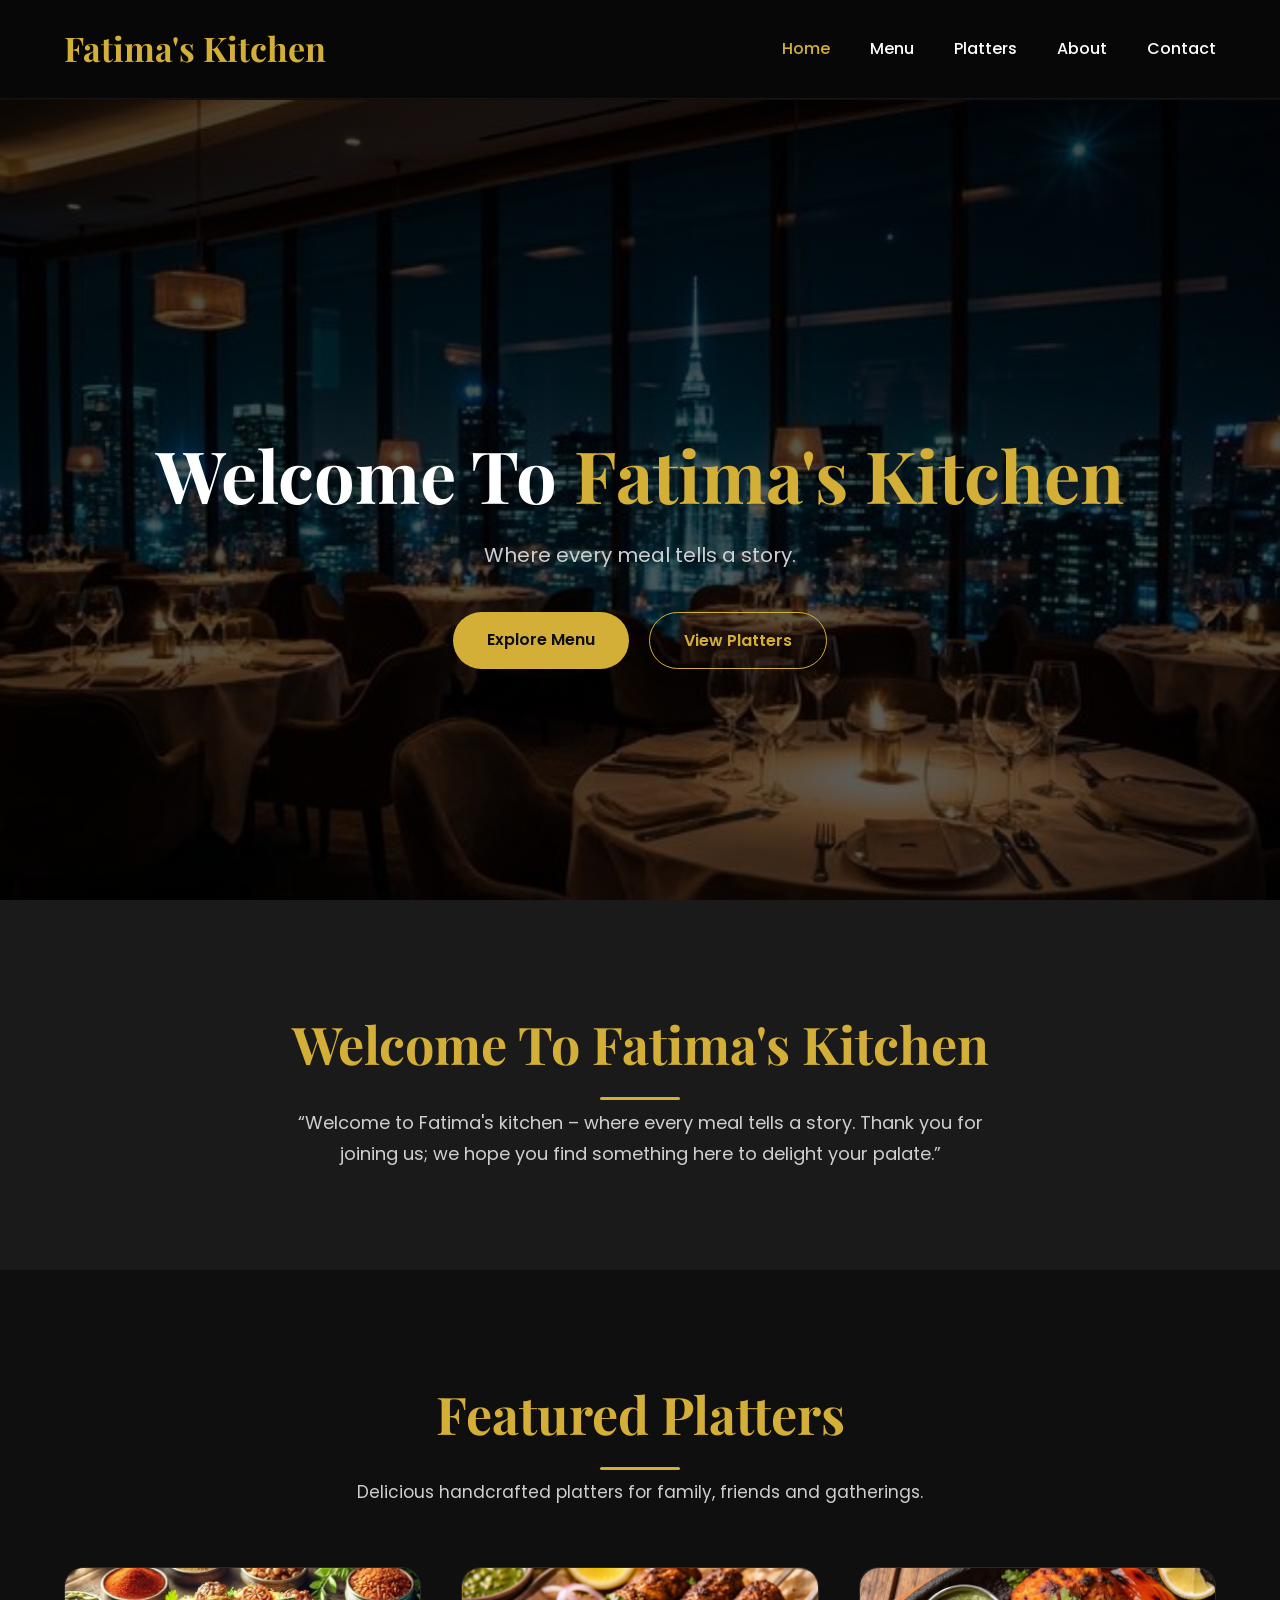
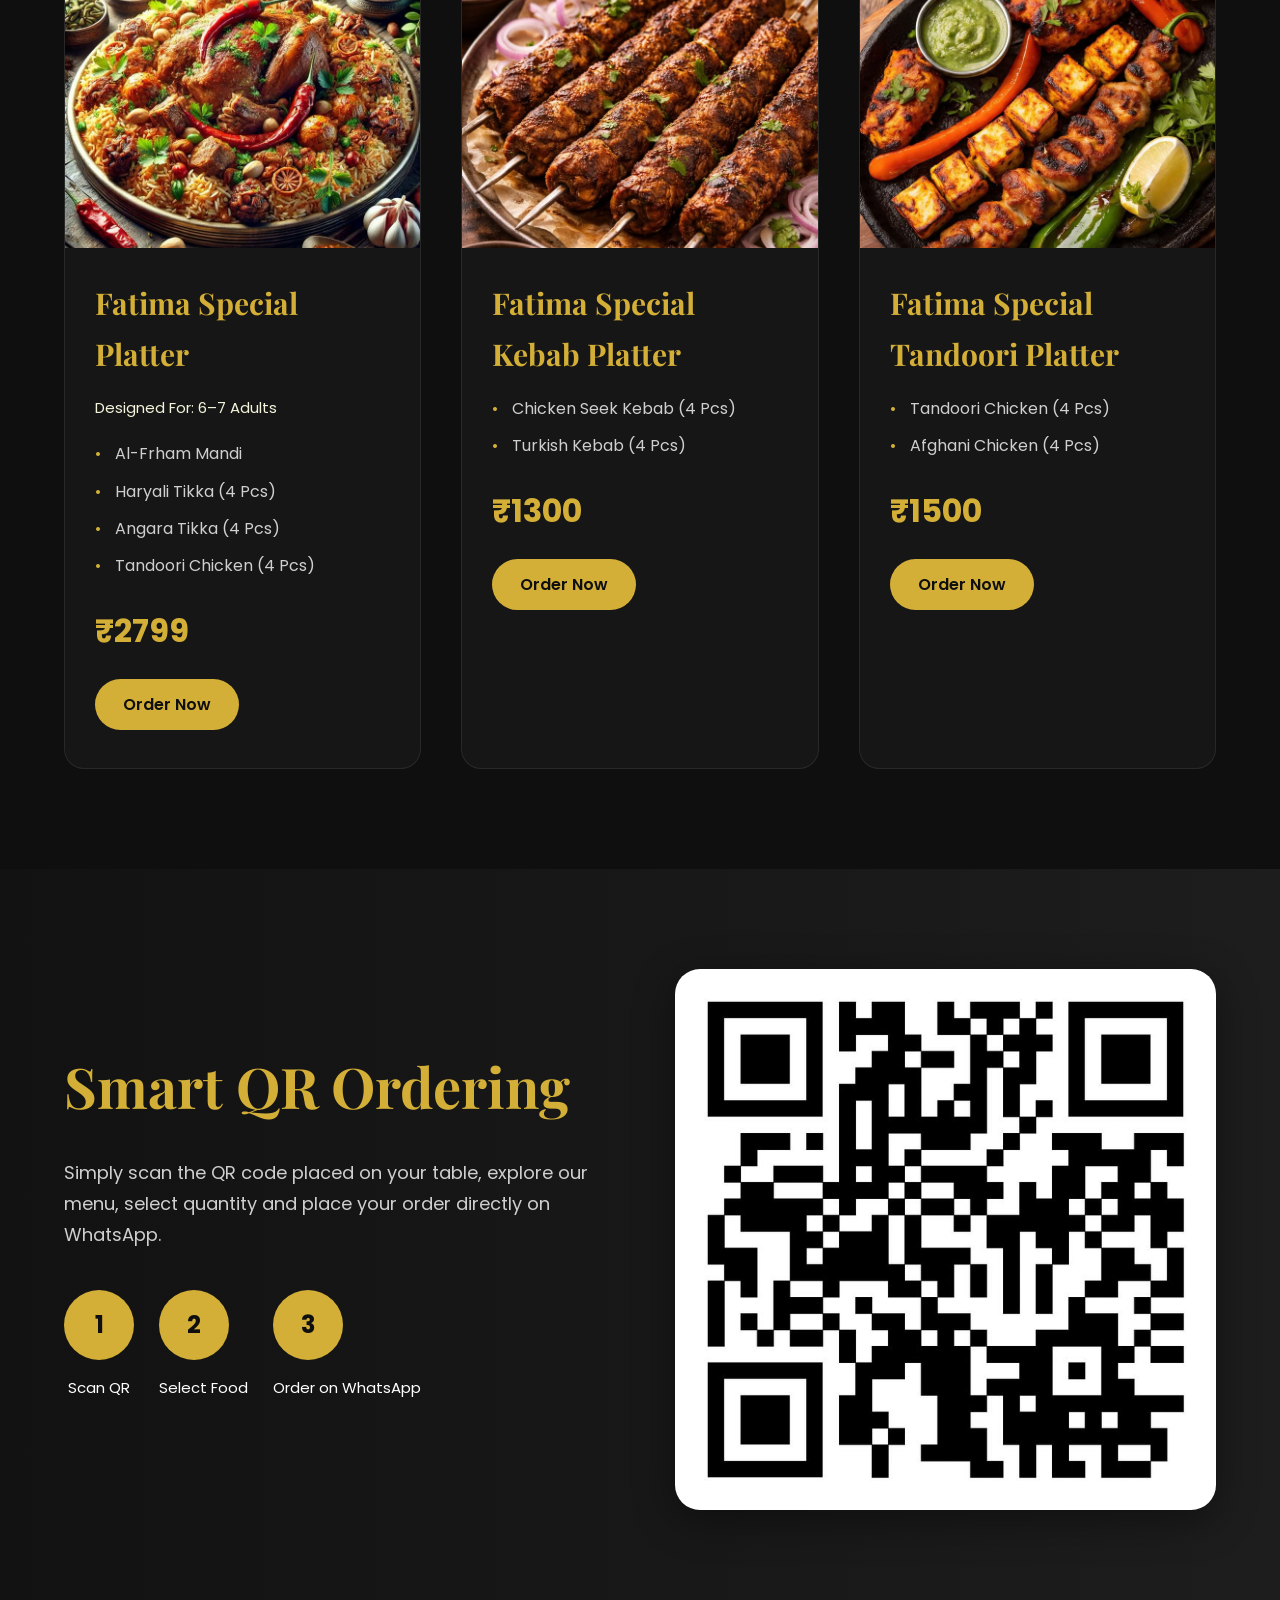
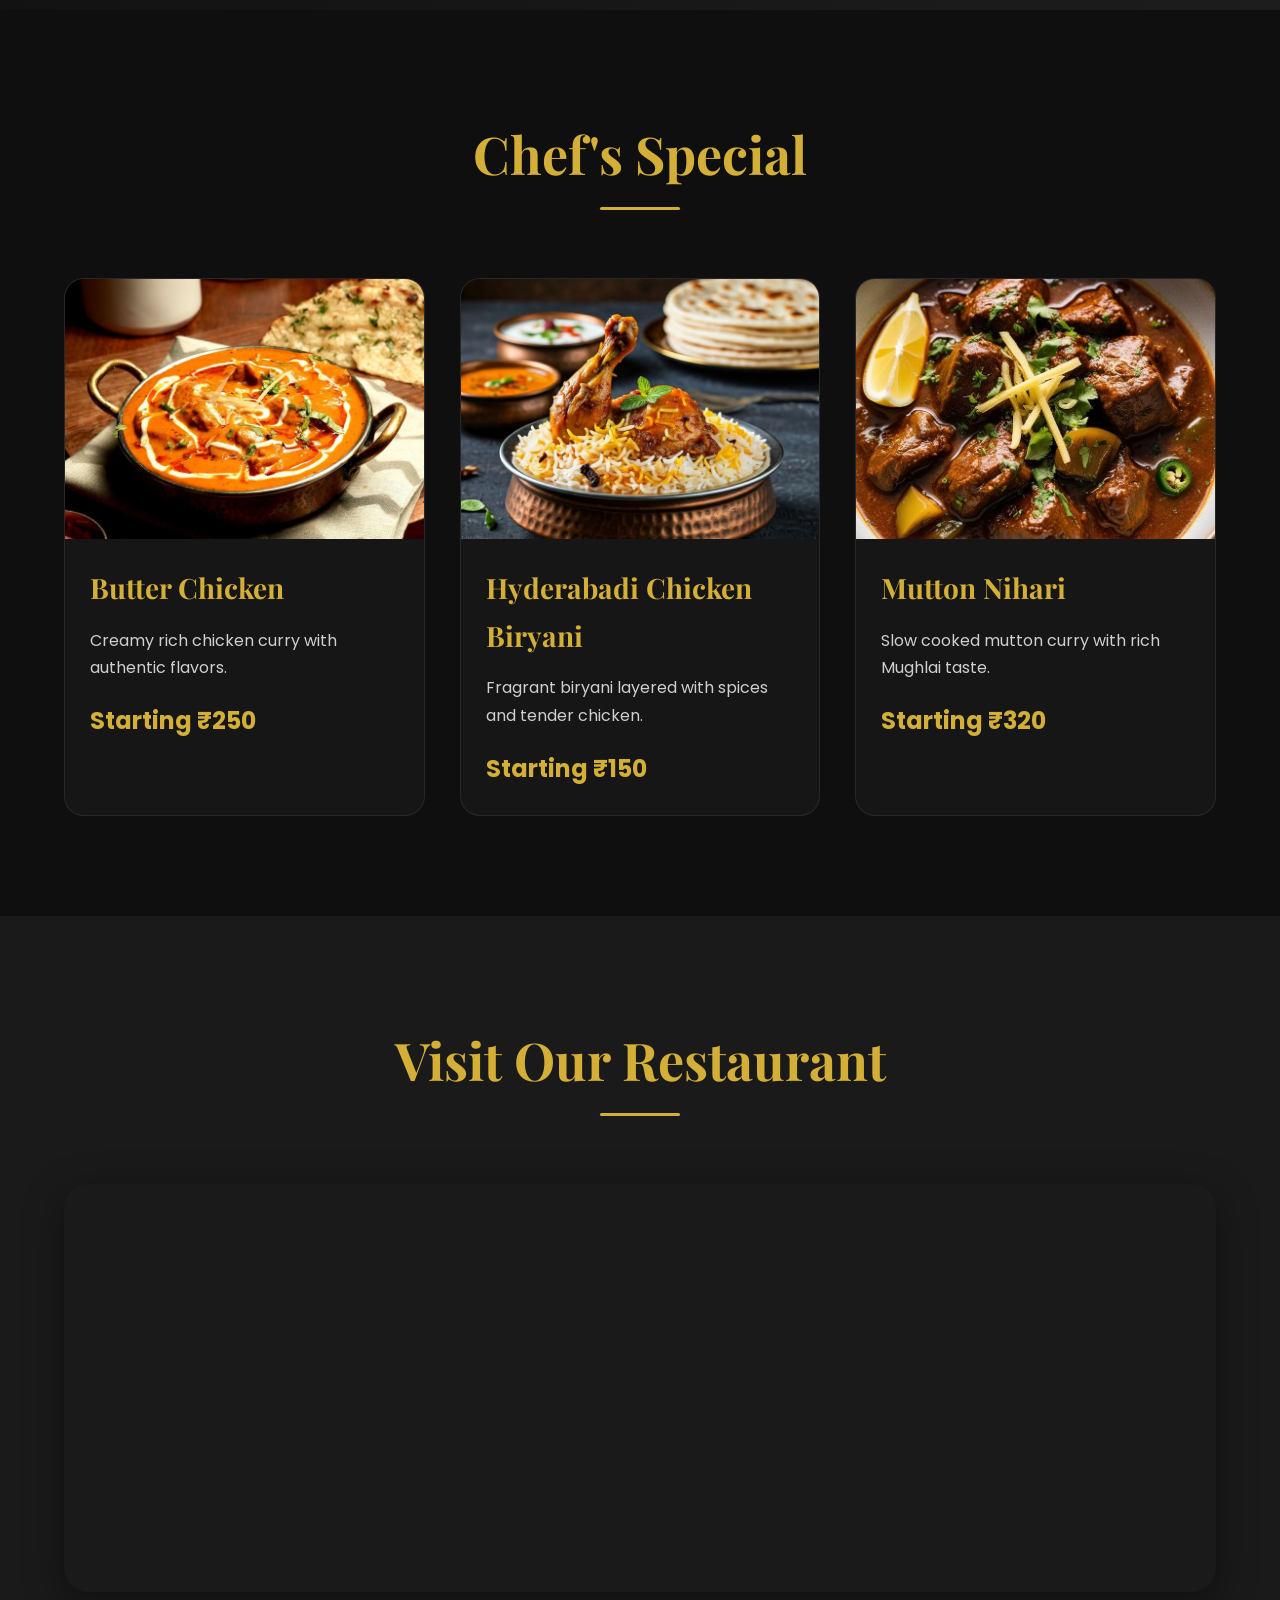
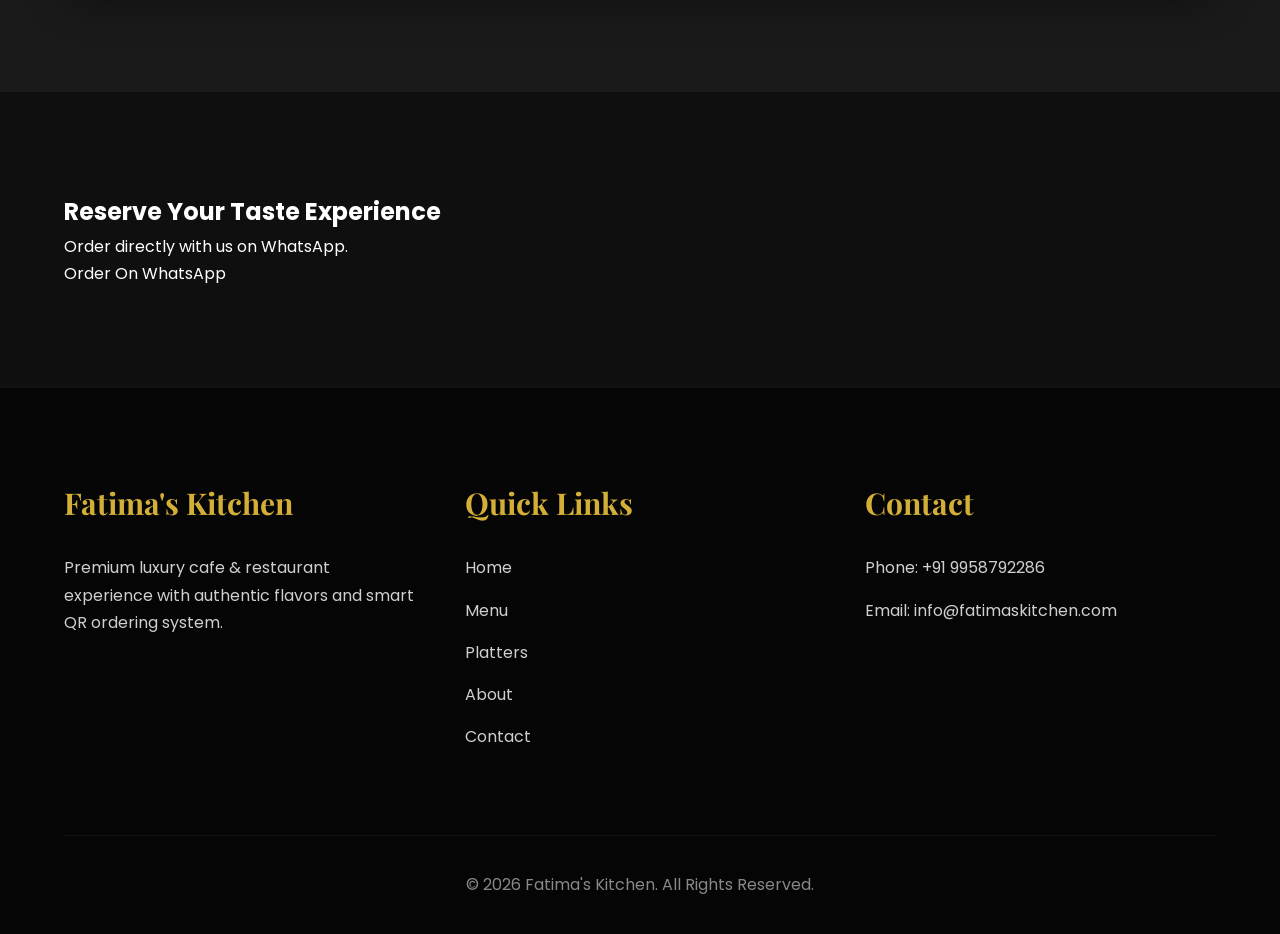
==== index.html @ e118259c "initial commit" ====
<!DOCTYPE html>
<html lang="en">

<head>
    <meta charset="UTF-8">
    <meta name="viewport" content="width=device-width, initial-scale=1.0">

    <title>Fatima's Kitchen | Luxury Cafe & Restaurant</title>

    <!-- Google Fonts -->
    <link rel="preconnect" href="https://fonts.googleapis.com">
    <link rel="preconnect" href="https://fonts.gstatic.com" crossorigin>

    <link
        href="https://fonts.googleapis.com/css2?family=Playfair+Display:wght@500;600;700&family=Poppins:wght@300;400;500;600&display=swap"
        rel="stylesheet">

    <!-- Main CSS -->
    <link rel="stylesheet" href="css/style.css">

    <!-- Animations CSS -->
    <link rel="stylesheet" href="css/animations.css">
    
    <!-- Responsive CSS -->
    <link rel="stylesheet" href="css/responsive.css">


</head>

<body>

    <!-- ========================= -->
    <!-- HEADER / NAVBAR -->
    <!-- ========================= -->

    <header class="header">

        <div class="logo">
            <a href="index.html">Fatima's Kitchen</a>
        </div>

        <nav class="navbar">

            <ul class="nav-links">

                <li><a href="index.html" class="active">Home</a></li>

                <li><a href="menu.html">Menu</a></li>

                <li><a href="platters.html">Platters</a></li>

                <li><a href="about.html">About</a></li>

                <li><a href="contact.html">Contact</a></li>

            </ul>

        </nav>

        <div class="mobile-menu-btn">
            ☰
        </div>

    </header>





    <!-- ========================= -->
    <!-- HERO SECTION -->
    <!-- ========================= -->

    <section class="hero">

        <div class="hero-overlay"></div>

        <div class="hero-slider">

            <!-- Slide 1 -->
            <div class="hero-slide active-slide"
                style="background-image: url('images/hero/hero1.jpg');">

                <div class="hero-content">

                    <h1>
                        Welcome To
                        <span>Fatima's Kitchen</span>
                    </h1>

                    <p>
                        Where every meal tells a story.
                    </p>

                    <div class="hero-buttons">

                        <a href="menu.html" class="btn primary-btn">
                            Explore Menu
                        </a>

                        <a href="platters.html" class="btn secondary-btn">
                            View Platters
                        </a>

                    </div>

                </div>

            </div>


            <!-- Slide 2 -->
            <div class="hero-slide"
                style="background-image: url('images/hero/hero2.jpg');">

                <div class="hero-content">

                    <h1>
                        Luxury Dining Experience
                    </h1>

                    <p>
                        Taste the authentic flavors crafted with passion.
                    </p>

                </div>

            </div>



            <!-- Slide 3 -->
            <div class="hero-slide"
                style="background-image: url('images/hero/hero3.jpg');">

                <div class="hero-content">

                    <h1>
                        Smart QR Ordering System
                    </h1>

                    <p>
                        Scan • Select • Order on WhatsApp
                    </p>

                </div>

            </div>

        </div>

    </section>





    <!-- ========================= -->
    <!-- WELCOME SECTION -->
    <!-- ========================= -->

    <section class="welcome-section">

        <div class="container">

            <div class="section-heading">

                <h2>
                    Welcome To Fatima's Kitchen
                </h2>

                <p>
                    “Welcome to Fatima's kitchen – where every meal tells a story.
                    Thank you for joining us; we hope you find something here
                    to delight your palate.”
                </p>

            </div>

        </div>

    </section>





    <!-- ========================= -->
    <!-- FEATURED PLATTERS -->
    <!-- ========================= -->

    <section class="featured-platters">

        <div class="container">

            <div class="section-heading">

                <h2>Featured Platters</h2>

                <p>
                    Delicious handcrafted platters for family, friends and gatherings.
                </p>

            </div>



            <div class="platter-grid">


                <!-- Platter Card 1 -->
                <div class="platter-card">

                    <div class="platter-image">

                        <img src="images/platters/fatima-special-platter.jpg"
                            alt="Fatima Special Platter">

                    </div>

                    <div class="platter-content">

                        <h3>Fatima Special Platter</h3>

                        <p class="serves">
                            Designed For: 6–7 Adults
                        </p>

                        <ul>

                            <li>Al-Frham Mandi</li>
                            <li>Haryali Tikka (4 Pcs)</li>
                            <li>Angara Tikka (4 Pcs)</li>
                            <li>Tandoori Chicken (4 Pcs)</li>

                        </ul>

                        <h4>₹2799</h4>

                        <a href="platters.html" class="card-btn">
                            Order Now
                        </a>

                    </div>

                </div>




                <!-- Platter Card 2 -->
                <div class="platter-card">

                    <div class="platter-image">

                        <img src="images/platters/kebab-platter.jpg"
                            alt="Kebab Platter">

                    </div>

                    <div class="platter-content">

                        <h3>Fatima Special Kebab Platter</h3>

                        <ul>

                            <li>Chicken Seek Kebab (4 Pcs)</li>
                            <li>Turkish Kebab (4 Pcs)</li>

                        </ul>

                        <h4>₹1300</h4>

                        <a href="platters.html" class="card-btn">
                            Order Now
                        </a>

                    </div>

                </div>





                <!-- Platter Card 3 -->
                <div class="platter-card">

                    <div class="platter-image">

                        <img src="images/platters/tandoori-platter.jpg"
                            alt="Tandoori Platter">

                    </div>

                    <div class="platter-content">

                        <h3>Fatima Special Tandoori Platter</h3>

                        <ul>

                            <li>Tandoori Chicken (4 Pcs)</li>
                            <li>Afghani Chicken (4 Pcs)</li>

                        </ul>

                        <h4>₹1500</h4>

                        <a href="platters.html" class="card-btn">
                            Order Now
                        </a>

                    </div>

                </div>


            </div>

        </div>

    </section>






    <!-- ========================= -->
    <!-- QR ORDERING SECTION -->
    <!-- ========================= -->

    <section class="qr-section">

        <div class="container">

            <div class="qr-content">

                <div class="qr-text">

                    <h2>
                        Smart QR Ordering
                    </h2>

                    <p>
                        Simply scan the QR code placed on your table,
                        explore our menu, select quantity and place your
                        order directly on WhatsApp.
                    </p>

                    <div class="qr-steps">

                        <div class="step">
                            <span>1</span>
                            <p>Scan QR</p>
                        </div>

                        <div class="step">
                            <span>2</span>
                            <p>Select Food</p>
                        </div>

                        <div class="step">
                            <span>3</span>
                            <p>Order on WhatsApp</p>
                        </div>

                    </div>

                </div>

                <div class="qr-image">

                    <img src="images/gallery/qr-demo.jpg"
                        alt="QR Ordering">

                </div>

            </div>

        </div>

    </section>






    <!-- ========================= -->
    <!-- SPECIAL MENU SECTION -->
    <!-- ========================= -->

    <section class="special-menu">

        <div class="container">

            <div class="section-heading">

                <h2>
                    Chef's Special
                </h2>

            </div>

            <div class="special-menu-grid">


                <!-- Item 1 -->
                <div class="menu-item">

                    <img src="images/menu/chicken/butter-chicken.jpg"
                        alt="Butter Chicken">

                    <div class="menu-content">

                        <h3>Butter Chicken</h3>

                        <p>
                            Creamy rich chicken curry with authentic flavors.
                        </p>

                        <span>Starting ₹250</span>

                    </div>

                </div>



                <!-- Item 2 -->
                <div class="menu-item">

                    <img src="images/menu/biryani/chicken-biryani.jpg"
                        alt="Chicken Biryani">

                    <div class="menu-content">

                        <h3>Hyderabadi Chicken Biryani</h3>

                        <p>
                            Fragrant biryani layered with spices and tender chicken.
                        </p>

                        <span>Starting ₹150</span>

                    </div>

                </div>



                <!-- Item 3 -->
                <div class="menu-item">

                    <img src="images/menu/mutton/mutton-nihari.jpg"
                        alt="Mutton Nihari">

                    <div class="menu-content">

                        <h3>Mutton Nihari</h3>

                        <p>
                            Slow cooked mutton curry with rich Mughlai taste.
                        </p>

                        <span>Starting ₹320</span>

                    </div>

                </div>

            </div>

        </div>

    </section>







    <!-- ========================= -->
    <!-- GOOGLE MAP SECTION -->
    <!-- ========================= -->

    <section class="map-section">

        <div class="container">

            <div class="section-heading">

                <h2>
                    Visit Our Restaurant
                </h2>

            </div>

            <div class="map-container">

                <iframe
                    src="https://www.google.com/maps?q=Pari%20Chowk%20Greater%20Noida&output=embed"
                    width="100%"
                    height="400"
                    style="border:0;"
                    allowfullscreen=""
                    loading="lazy">

                </iframe>

            </div>

        </div>

    </section>






    <!-- ========================= -->
    <!-- CONTACT CTA -->
    <!-- ========================= -->

    <section class="contact-cta">

        <div class="container">

            <h2>
                Reserve Your Taste Experience
            </h2>

            <p>
                Order directly with us on WhatsApp.
            </p>

            <a href="https://wa.me/919958792286"
                target="_blank"
                class="whatsapp-btn">

                Order On WhatsApp

            </a>

        </div>

    </section>






    <!-- ========================= -->
    <!-- FOOTER -->
    <!-- ========================= -->

    <footer class="footer">

        <div class="container">

            <div class="footer-grid">


                <!-- About -->
                <div class="footer-box">

                    <h3>Fatima's Kitchen</h3>

                    <p>
                        Premium luxury cafe & restaurant experience with authentic flavors and smart QR ordering system.
                    </p>

                </div>



                <!-- Quick Links -->
                <div class="footer-box">

                    <h3>Quick Links</h3>

                    <ul>

                        <li><a href="index.html">Home</a></li>

                        <li><a href="menu.html">Menu</a></li>

                        <li><a href="platters.html">Platters</a></li>

                        <li><a href="about.html">About</a></li>

                        <li><a href="contact.html">Contact</a></li>

                    </ul>

                </div>



                <!-- Contact -->
                <div class="footer-box">

                    <h3>Contact</h3>

                    <p>Phone: +91 9958792286</p>

                    <p>Email: info@fatimaskitchen.com</p>

                </div>

            </div>



            <div class="footer-bottom">

                <p>
                    © 2026 Fatima's Kitchen. All Rights Reserved.
                </p>

            </div>

        </div>

    </footer>





    <!-- ========================= -->
    <!-- MAIN JS -->
    <!-- ========================= -->

    <script src="js/main.js"></script>

</body>

</html>
---- css/style.css ----
/* =========================================================
   FATIMA'S KITCHEN
   LUXURY RESTAURANT WEBSITE
   MAIN STYLESHEET - PART 1
========================================================= */



/* =========================================================
   GOOGLE FONTS
========================================================= */

@import url('https://fonts.googleapis.com/css2?family=Playfair+Display:wght@500;600;700&family=Poppins:wght@300;400;500;600;700&display=swap');



/* =========================================================
   ROOT VARIABLES
========================================================= */

:root {

    --primary-color: #d4af37;

    --secondary-color: #f5f5dc;

    --dark-color: #0f0f0f;

    --dark-light: #1a1a1a;

    --text-color: #ffffff;

    --paragraph-color: #cfcfcf;

    --border-color: rgba(255, 255, 255, 0.08);

    --transition: 0.4s ease;

    --box-shadow:
        0 10px 40px rgba(0, 0, 0, 0.4);

}



/* =========================================================
   GLOBAL RESET
========================================================= */

* {

    margin: 0;

    padding: 0;

    box-sizing: border-box;

    scroll-behavior: smooth;

}



/* =========================================================
   BODY
========================================================= */

body {

    background: var(--dark-color);

    color: var(--text-color);

    font-family: 'Poppins', sans-serif;

    overflow-x: hidden;

    line-height: 1.7;

}



/* =========================================================
   CONTAINER
========================================================= */

.container {

    width: 90%;

    max-width: 1400px;

    margin: auto;

}



/* =========================================================
   IMAGES
========================================================= */

img {

    width: 100%;

    display: block;

}



/* =========================================================
   LINKS
========================================================= */

a {

    text-decoration: none;

    color: inherit;

}



/* =========================================================
   LISTS
========================================================= */

ul {

    list-style: none;

}



/* =========================================================
   SECTION SPACING
========================================================= */

section {

    padding: 100px 0;

}



/* =========================================================
   SECTION HEADINGS
========================================================= */

.section-heading {

    text-align: center;

    margin-bottom: 60px;

}

.section-heading h2 {

    font-size: 52px;

    font-family: 'Playfair Display', serif;

    color: var(--primary-color);

    margin-bottom: 20px;

}

.section-heading p {

    color: var(--paragraph-color);

    max-width: 700px;

    margin: auto;

    font-size: 17px;

}



/* =========================================================
   SUBTITLE
========================================================= */

.section-subtitle {

    color: var(--primary-color);

    letter-spacing: 2px;

    text-transform: uppercase;

    font-size: 14px;

    font-weight: 600;

}



/* =========================================================
   BUTTONS
========================================================= */

.btn {

    display: inline-block;

    padding: 14px 34px;

    border-radius: 50px;

    font-weight: 600;

    transition: var(--transition);

    cursor: pointer;

    border: none;

}

.primary-btn {

    background: var(--primary-color);

    color: var(--dark-color);

}

.primary-btn:hover {

    transform: translateY(-4px);

    box-shadow: 0 10px 30px rgba(212, 175, 55, 0.3);

}

.secondary-btn {

    border: 1px solid var(--primary-color);

    color: var(--primary-color);

}

.secondary-btn:hover {

    background: var(--primary-color);

    color: var(--dark-color);

}



/* =========================================================
   HEADER
========================================================= */

.header {

    position: fixed;

    top: 0;

    left: 0;

    width: 100%;

    z-index: 1000;

    padding: 20px 5%;

    display: flex;

    justify-content: space-between;

    align-items: center;

    background: rgba(0, 0, 0, 0.5);

    backdrop-filter: blur(10px);

    border-bottom: 1px solid rgba(255, 255, 255, 0.05);

}

.logo a {

    font-size: 34px;

    font-family: 'Playfair Display', serif;

    color: var(--primary-color);

    font-weight: 700;

}



/* =========================================================
   NAVBAR
========================================================= */

.nav-links {

    display: flex;

    gap: 40px;

}

.nav-links li a {

    position: relative;

    color: var(--text-color);

    transition: var(--transition);

    font-weight: 500;

}

.nav-links li a:hover {

    color: var(--primary-color);

}

.nav-links li a.active {

    color: var(--primary-color);

}

.nav-links li a::after {

    content: '';

    position: absolute;

    left: 0;

    bottom: -6px;

    width: 0;

    height: 2px;

    background: var(--primary-color);

    transition: var(--transition);

}

.nav-links li a:hover::after {

    width: 100%;

}

.mobile-menu-btn {

    display: none;

    font-size: 30px;

    cursor: pointer;

}



/* =========================================================
   HERO SECTION
========================================================= */

.hero {

    position: relative;

    height: 100vh;

    overflow: hidden;

}

.hero-overlay {

    position: absolute;

    width: 100%;

    height: 100%;

    background:
        linear-gradient(
            rgba(0,0,0,0.7),
            rgba(0,0,0,0.6)
        );

    z-index: 1;

}

.hero-slider {

    height: 100%;

}

.hero-slide {

    position: absolute;

    width: 100%;

    height: 100%;

    background-size: cover;

    background-position: center;

    opacity: 0;

    transition: opacity 1s ease;

}

.active-slide {

    opacity: 1;

}

.hero-content {

    position: relative;

    z-index: 2;

    height: 100%;

    display: flex;

    flex-direction: column;

    justify-content: center;

    align-items: center;

    text-align: center;

    padding: 0 20px;

}

.hero-content h1 {

    font-size: 85px;

    font-family: 'Playfair Display', serif;

    margin-bottom: 20px;

    max-width: 1000px;

    line-height: 1.2;

}

.hero-content h1 span {

    color: var(--primary-color);

}

.hero-content p {

    font-size: 20px;

    color: var(--paragraph-color);

    margin-bottom: 40px;

}

.hero-buttons {

    display: flex;

    gap: 20px;

}



/* =========================================================
   PAGE HERO
========================================================= */

.page-hero {

    position: relative;

    height: 60vh;

    display: flex;

    justify-content: center;

    align-items: center;

    background-size: cover;

    background-position: center;

    margin-top: 80px;

}

.page-hero .overlay {

    position: absolute;

    width: 100%;

    height: 100%;

    background: rgba(0,0,0,0.7);

}

.page-hero-content {

    position: relative;

    z-index: 2;

    text-align: center;

}

.page-hero-content h1 {

    font-size: 70px;

    color: var(--primary-color);

    font-family: 'Playfair Display', serif;

    margin-bottom: 20px;

}

.page-hero-content p {

    color: var(--paragraph-color);

    font-size: 18px;

}





/* =========================================================
   WELCOME SECTION
========================================================= */

.welcome-section {

    background: var(--dark-light);

}

.welcome-section .section-heading {

    max-width: 900px;

    margin: auto;

}

.welcome-section p {

    font-size: 18px;

    color: var(--paragraph-color);

}



/* =========================================================
   FEATURED PLATTERS
========================================================= */

.featured-platters {

    background: var(--dark-color);

}

.platter-grid {

    display: grid;

    grid-template-columns: repeat(auto-fit, minmax(320px, 1fr));

    gap: 40px;

}

.platter-card {

    background: rgba(255,255,255,0.03);

    border: 1px solid var(--border-color);

    border-radius: 20px;

    overflow: hidden;

    transition: var(--transition);

    position: relative;

}

.platter-card:hover {

    transform: translateY(-10px);

    box-shadow: var(--box-shadow);

}

.platter-image {

    overflow: hidden;

}

.platter-image img {

    height: 280px;

    object-fit: cover;

    transition: var(--transition);

}

.platter-card:hover img {

    transform: scale(1.08);

}

.platter-content {

    padding: 30px;

}

.platter-content h3 {

    font-size: 30px;

    margin-bottom: 15px;

    font-family: 'Playfair Display', serif;

    color: var(--primary-color);

}

.platter-content .serves {

    color: var(--secondary-color);

    margin-bottom: 20px;

    font-size: 15px;

}

.platter-content ul {

    margin-bottom: 25px;

}

.platter-content ul li {

    margin-bottom: 10px;

    color: var(--paragraph-color);

    position: relative;

    padding-left: 20px;

}

.platter-content ul li::before {

    content: '•';

    position: absolute;

    left: 0;

    color: var(--primary-color);

}

.platter-content h4 {

    font-size: 32px;

    color: var(--primary-color);

    margin-bottom: 20px;

}

.card-btn {

    display: inline-block;

    padding: 12px 28px;

    border-radius: 40px;

    background: var(--primary-color);

    color: var(--dark-color);

    font-weight: 600;

    transition: var(--transition);

}

.card-btn:hover {

    transform: translateY(-4px);

}



/* =========================================================
   QR SECTION
========================================================= */

.qr-section {

    background: linear-gradient(
        to right,
        #121212,
        #1d1d1d
    );

}

.qr-content {

    display: grid;

    grid-template-columns: repeat(2, 1fr);

    gap: 70px;

    align-items: center;

}

.qr-text h2 {

    font-size: 56px;

    font-family: 'Playfair Display', serif;

    color: var(--primary-color);

    margin-bottom: 25px;

}

.qr-text p {

    color: var(--paragraph-color);

    margin-bottom: 40px;

    font-size: 18px;

}

.qr-steps {

    display: flex;

    gap: 25px;

}

.step {

    text-align: center;

}

.step span {

    display: flex;

    justify-content: center;

    align-items: center;

    width: 70px;

    height: 70px;

    border-radius: 50%;

    background: var(--primary-color);

    color: var(--dark-color);

    font-size: 24px;

    font-weight: 700;

    margin-bottom: 15px;

}

.step p {

    color: var(--text-color);

    font-size: 15px;

}

.qr-image img {

    border-radius: 25px;

    box-shadow: var(--box-shadow);

}



/* =========================================================
   SPECIAL MENU
========================================================= */

.special-menu {

    background: var(--dark-color);

}

.special-menu-grid {

    display: grid;

    grid-template-columns: repeat(auto-fit, minmax(300px, 1fr));

    gap: 35px;

}

.menu-item {

    background: rgba(255,255,255,0.03);

    border: 1px solid var(--border-color);

    border-radius: 20px;

    overflow: hidden;

    transition: var(--transition);

}

.menu-item:hover {

    transform: translateY(-10px);

    box-shadow: var(--box-shadow);

}

.menu-item img {

    height: 260px;

    object-fit: cover;

}

.menu-content {

    padding: 25px;

}

.menu-content h3 {

    font-size: 28px;

    margin-bottom: 15px;

    font-family: 'Playfair Display', serif;

    color: var(--primary-color);

}

.menu-content p {

    color: var(--paragraph-color);

    margin-bottom: 20px;

}

.menu-content span {

    font-size: 24px;

    font-weight: 700;

    color: var(--primary-color);

}



/* =========================================================
   MENU PAGE
========================================================= */

.menu-search-section {

    background: var(--dark-light);

    padding-top: 50px;

    padding-bottom: 50px;

}

#menuSearch {

    width: 100%;

    padding: 18px 25px;

    background: rgba(255,255,255,0.05);

    border: 1px solid var(--border-color);

    color: var(--text-color);

    border-radius: 12px;

    font-size: 16px;

    outline: none;

}

#menuSearch::placeholder {

    color: #999;

}



/* =========================================================
   MENU GRID
========================================================= */

.menu-grid {

    display: grid;

    grid-template-columns: repeat(auto-fit, minmax(320px, 1fr));

    gap: 40px;

}

.menu-card {

    background: rgba(255,255,255,0.03);

    border: 1px solid var(--border-color);

    border-radius: 20px;

    overflow: hidden;

    transition: var(--transition);

}

.menu-card:hover {

    transform: translateY(-10px);

    box-shadow: var(--box-shadow);

}

.menu-card img {

    height: 280px;

    object-fit: cover;

}

.menu-card-content {

    padding: 25px;

}

.menu-card-content h3 {

    font-size: 28px;

    font-family: 'Playfair Display', serif;

    color: var(--primary-color);

    margin-bottom: 15px;

}

.menu-category {

    display: inline-block;

    margin-bottom: 20px;

    padding: 6px 16px;

    background: rgba(212,175,55,0.15);

    color: var(--primary-color);

    border-radius: 30px;

    font-size: 13px;

    font-weight: 600;

}



/* =========================================================
   PRICE OPTIONS
========================================================= */

.price-options {

    display: flex;

    flex-wrap: wrap;

    gap: 12px;

    margin-bottom: 25px;

}

.price-option {

    background: rgba(255,255,255,0.05);

    border: 1px solid rgba(255,255,255,0.08);

    padding: 10px 16px;

    border-radius: 10px;

    cursor: pointer;

    transition: var(--transition);

}

.price-option:hover {

    background: var(--primary-color);

    color: var(--dark-color);

}

.price-option.active {

    background: var(--primary-color);

    color: var(--dark-color);

}



/* =========================================================
   QUANTITY CONTROLS
========================================================= */

.quantity-controls {

    display: flex;

    align-items: center;

    gap: 15px;

    margin-bottom: 25px;

}

.qty-btn {

    width: 42px;

    height: 42px;

    border-radius: 50%;

    border: none;

    background: var(--primary-color);

    color: var(--dark-color);

    font-size: 22px;

    cursor: pointer;

    font-weight: 700;

}

.qty-number {

    font-size: 22px;

    font-weight: 600;

}



/* =========================================================
   ADD TO ORDER BUTTON
========================================================= */

.add-order-btn {

    width: 100%;

    padding: 16px;

    border: none;

    border-radius: 12px;

    background: var(--primary-color);

    color: var(--dark-color);

    font-size: 16px;

    font-weight: 700;

    cursor: pointer;

    transition: var(--transition);

}

.add-order-btn:hover {

    transform: translateY(-4px);

}





/* =========================================================
   ORDER SUMMARY SECTION
========================================================= */

.order-summary-section {

    background: var(--dark-light);

}

.order-summary-box {

    background: rgba(255,255,255,0.03);

    border: 1px solid var(--border-color);

    border-radius: 25px;

    padding: 40px;

    max-width: 900px;

    margin: auto;

    box-shadow: var(--box-shadow);

}

.order-summary-box h2 {

    font-size: 42px;

    font-family: 'Playfair Display', serif;

    color: var(--primary-color);

    margin-bottom: 35px;

    text-align: center;

}



/* =========================================================
   ORDER ITEMS
========================================================= */

.order-item {

    display: flex;

    justify-content: space-between;

    align-items: center;

    padding: 20px 0;

    border-bottom: 1px solid rgba(255,255,255,0.08);

}

.order-item:last-child {

    border-bottom: none;

}

.order-item-info h3 {

    font-size: 22px;

    margin-bottom: 10px;

    color: var(--secondary-color);

}

.order-item-info p {

    color: var(--paragraph-color);

    font-size: 15px;

}

.order-item-price {

    font-size: 22px;

    font-weight: 700;

    color: var(--primary-color);

}

.empty-order {

    text-align: center;

    color: var(--paragraph-color);

    padding: 30px 0;

}



/* =========================================================
   TOTAL PRICE
========================================================= */

.total-price-box {

    display: flex;

    justify-content: space-between;

    align-items: center;

    margin-top: 35px;

    padding-top: 30px;

    border-top: 1px solid rgba(255,255,255,0.08);

}

.total-price-box h3 {

    font-size: 30px;

    color: var(--secondary-color);

}

.total-price-box span {

    font-size: 36px;

    font-weight: 700;

    color: var(--primary-color);

}



/* =========================================================
   TABLE NUMBER INPUT
========================================================= */

.table-input-box {

    margin-top: 35px;

}

.table-input-box label {

    display: block;

    margin-bottom: 12px;

    font-weight: 600;

    color: var(--secondary-color);

}

.table-input-box input {

    width: 100%;

    padding: 18px 20px;

    border-radius: 12px;

    border: 1px solid var(--border-color);

    background: rgba(255,255,255,0.04);

    color: var(--text-color);

    outline: none;

    font-size: 16px;

}



/* =========================================================
   WHATSAPP BUTTON
========================================================= */

.whatsapp-order-btn {

    width: 100%;

    margin-top: 35px;

    padding: 18px;

    border: none;

    border-radius: 14px;

    background: #25D366;

    color: white;

    font-size: 18px;

    font-weight: 700;

    cursor: pointer;

    transition: var(--transition);

}

.whatsapp-order-btn:hover {

    transform: translateY(-4px);

    box-shadow: 0 10px 30px rgba(37,211,102,0.3);

}



/* =========================================================
   PLATTERS PAGE
========================================================= */

.platters-page-section {

    background: var(--dark-color);

}

.platters-grid {

    display: grid;

    grid-template-columns: repeat(auto-fit, minmax(350px, 1fr));

    gap: 40px;

}



/* =========================================================
   ABOUT PAGE
========================================================= */

.about-story-section {

    background: var(--dark-light);

}

.about-grid {

    display: grid;

    grid-template-columns: repeat(2, 1fr);

    gap: 80px;

    align-items: center;

}

.about-content h2 {

    font-size: 58px;

    margin: 20px 0 30px;

    font-family: 'Playfair Display', serif;

    color: var(--primary-color);

}

.about-content p {

    margin-bottom: 22px;

    color: var(--paragraph-color);

    font-size: 17px;

}

.about-image img {

    border-radius: 25px;

    box-shadow: var(--box-shadow);

}



/* =========================================================
   EXPERIENCE SECTION
========================================================= */

.experience-section {

    background: var(--dark-color);

}

.experience-grid {

    display: grid;

    grid-template-columns: repeat(auto-fit, minmax(260px, 1fr));

    gap: 35px;

}

.experience-card {

    background: rgba(255,255,255,0.03);

    border: 1px solid var(--border-color);

    border-radius: 20px;

    padding: 40px 30px;

    text-align: center;

    transition: var(--transition);

}

.experience-card:hover {

    transform: translateY(-10px);

    box-shadow: var(--box-shadow);

}

.experience-icon {

    font-size: 60px;

    margin-bottom: 25px;

}

.experience-card h3 {

    margin-bottom: 20px;

    color: var(--primary-color);

    font-size: 26px;

}

.experience-card p {

    color: var(--paragraph-color);

}



/* =========================================================
   SPECIALITIES SECTION
========================================================= */

.specialities-section {

    background: var(--dark-light);

}

.specialities-grid {

    display: grid;

    grid-template-columns: repeat(2, 1fr);

    gap: 80px;

    align-items: center;

}

.speciality-image img {

    border-radius: 25px;

    box-shadow: var(--box-shadow);

}

.speciality-content h2 {

    font-size: 54px;

    margin: 20px 0 30px;

    color: var(--primary-color);

    font-family: 'Playfair Display', serif;

}

.speciality-list li {

    margin-bottom: 18px;

    color: var(--paragraph-color);

    font-size: 17px;

}



/* =========================================================
   STATS SECTION
========================================================= */

.stats-section {

    background: var(--dark-color);

}

.stats-grid {

    display: grid;

    grid-template-columns: repeat(auto-fit, minmax(240px, 1fr));

    gap: 35px;

}

.stat-box {

    background: rgba(255,255,255,0.03);

    border: 1px solid var(--border-color);

    border-radius: 20px;

    padding: 45px 30px;

    text-align: center;

}

.stat-box h2 {

    font-size: 58px;

    color: var(--primary-color);

    margin-bottom: 15px;

}

.stat-box p {

    color: var(--paragraph-color);

}



/* =========================================================
   CTA SECTION
========================================================= */

.about-cta-section {

    background:
        linear-gradient(
            rgba(0,0,0,0.8),
            rgba(0,0,0,0.8)
        ),
        url('../images/hero/hero2.jpg');

    background-size: cover;

    background-position: center;

    text-align: center;

}

.about-cta-section h2 {

    font-size: 60px;

    color: var(--primary-color);

    margin-bottom: 25px;

    font-family: 'Playfair Display', serif;

}

.about-cta-section p {

    color: var(--paragraph-color);

    margin-bottom: 40px;

    font-size: 18px;

}

.cta-buttons {

    display: flex;

    justify-content: center;

    gap: 25px;

}



/* =========================================================
   CONTACT PAGE
========================================================= */

.contact-info-section {

    background: var(--dark-light);

}

.contact-grid {

    display: grid;

    grid-template-columns: repeat(2, 1fr);

    gap: 80px;

    align-items: center;

}

.contact-details h2 {

    font-size: 56px;

    margin: 20px 0 30px;

    font-family: 'Playfair Display', serif;

    color: var(--primary-color);

}

.contact-details p {

    color: var(--paragraph-color);

    margin-bottom: 20px;

}



/* =========================================================
   CONTACT CARD
========================================================= */

.contact-card {

    display: flex;

    align-items: flex-start;

    gap: 20px;

    padding: 25px;

    margin-top: 25px;

    background: rgba(255,255,255,0.03);

    border: 1px solid var(--border-color);

    border-radius: 18px;

    transition: var(--transition);

}

.contact-card:hover {

    transform: translateY(-5px);

    box-shadow: var(--box-shadow);

}

.contact-icon {

    font-size: 40px;

}

.contact-text h3 {

    margin-bottom: 10px;

    color: var(--primary-color);

    font-size: 24px;

}

.contact-image img {

    border-radius: 25px;

    box-shadow: var(--box-shadow);

}



/* =========================================================
   CONTACT ACTIONS
========================================================= */

.contact-actions-section {

    background: var(--dark-color);

    text-align: center;

}

.contact-action-buttons {

    display: flex;

    justify-content: center;

    gap: 25px;

    flex-wrap: wrap;

}

.contact-btn {

    padding: 18px 40px;

    border-radius: 50px;

    font-size: 18px;

    font-weight: 700;

    transition: var(--transition);

}

.whatsapp-contact-btn {

    background: #25D366;

    color: white;

}

.email-contact-btn {

    background: var(--primary-color);

    color: var(--dark-color);

}

.contact-btn:hover {

    transform: translateY(-5px);

}



/* =========================================================
   GOOGLE MAP
========================================================= */

.map-section {

    background: var(--dark-light);

}

.map-container {

    overflow: hidden;

    border-radius: 25px;

    box-shadow: var(--box-shadow);

    margin-top: 50px;

}

.direction-btn-box {

    text-align: center;

    margin-top: 40px;

}

.direction-btn {

    display: inline-block;

    padding: 16px 36px;

    border-radius: 50px;

    background: var(--primary-color);

    color: var(--dark-color);

    font-weight: 700;

    transition: var(--transition);

}

.direction-btn:hover {

    transform: translateY(-5px);

}



/* =========================================================
   QR INFO SECTION
========================================================= */

.qr-info-section {

    background: var(--dark-color);

}

.qr-info-grid {

    display: grid;

    grid-template-columns: repeat(2, 1fr);

    gap: 80px;

    align-items: center;

}

.qr-info-content h2 {

    font-size: 56px;

    margin: 20px 0 30px;

    color: var(--primary-color);

    font-family: 'Playfair Display', serif;

}

.qr-features li {

    margin-bottom: 18px;

    color: var(--paragraph-color);

    font-size: 17px;

}

.qr-info-image img {

    border-radius: 25px;

    box-shadow: var(--box-shadow);

}



/* =========================================================
   FOOTER
========================================================= */

.footer {

    background: #050505;

    padding-top: 90px;

    border-top: 1px solid rgba(255,255,255,0.05);

}

.footer-grid {

    display: grid;

    grid-template-columns: repeat(auto-fit, minmax(260px, 1fr));

    gap: 50px;

}

.footer-box h3 {

    font-size: 30px;

    margin-bottom: 25px;

    color: var(--primary-color);

    font-family: 'Playfair Display', serif;

}

.footer-box p {

    color: var(--paragraph-color);

    margin-bottom: 15px;

}

.footer-box ul li {

    margin-bottom: 15px;

}

.footer-box ul li a {

    color: var(--paragraph-color);

    transition: var(--transition);

}

.footer-box ul li a:hover {

    color: var(--primary-color);

    padding-left: 6px;

}



/* =========================================================
   FOOTER BOTTOM
========================================================= */

.footer-bottom {

    text-align: center;

    padding: 35px 0;

    margin-top: 70px;

    border-top: 1px solid rgba(255,255,255,0.05);

}

.footer-bottom p {

    color: #888;

}



/* =========================================================
   SCROLLBAR
========================================================= */

::-webkit-scrollbar {

    width: 10px;

}

::-webkit-scrollbar-track {

    background: #111;

}

::-webkit-scrollbar-thumb {

    background: var(--primary-color);

    border-radius: 10px;

}



/* =========================================================
   SELECTION COLOR
========================================================= */

::selection {

    background: var(--primary-color);

    color: var(--dark-color);

}



/* =========================================================
   INPUTS & BUTTONS
========================================================= */

input,
button,
textarea,
select {

    font-family: 'Poppins', sans-serif;

}



/* =========================================================
   GLASS EFFECT
========================================================= */

.glass-effect {

    background: rgba(255,255,255,0.05);

    backdrop-filter: blur(12px);

    border: 1px solid rgba(255,255,255,0.08);

}



/* =========================================================
   HOVER IMAGE EFFECT
========================================================= */

.image-hover-zoom {

    overflow: hidden;

    border-radius: 20px;

}

.image-hover-zoom img {

    transition: transform 0.6s ease;

}

.image-hover-zoom:hover img {

    transform: scale(1.08);

}



/* =========================================================
   LUXURY GOLD BORDER
========================================================= */

.gold-border {

    border: 1px solid rgba(212,175,55,0.3);

}



/* =========================================================
   SHADOW UTILITIES
========================================================= */

.shadow-lg {

    box-shadow: 0 15px 50px rgba(0,0,0,0.5);

}



/* =========================================================
   TEXT UTILITIES
========================================================= */

.text-center {

    text-align: center;

}

.text-gold {

    color: var(--primary-color);

}



/* =========================================================
   MARGIN UTILITIES
========================================================= */

.mt-1 {

    margin-top: 10px;

}

.mt-2 {

    margin-top: 20px;

}

.mt-3 {

    margin-top: 30px;

}

.mt-4 {

    margin-top: 40px;

}

.mt-5 {

    margin-top: 50px;

}



/* =========================================================
   PADDING UTILITIES
========================================================= */

.pt-1 {

    padding-top: 10px;

}

.pt-2 {

    padding-top: 20px;

}

.pt-3 {

    padding-top: 30px;

}

.pt-4 {

    padding-top: 40px;

}

.pt-5 {

    padding-top: 50px;

}



/* =========================================================
   END OF STYLE.CSS
========================================================= */
---- css/animations.css ----
/* =========================================================
   FATIMA'S KITCHEN
   ANIMATIONS.CSS
========================================================= */



/* =========================================================
   GLOBAL TRANSITIONS
========================================================= */

* {

    transition:
        background 0.4s ease,
        color 0.4s ease,
        transform 0.4s ease,
        opacity 0.4s ease,
        box-shadow 0.4s ease;

}



/* =========================================================
   FADE IN ANIMATION
========================================================= */

@keyframes fadeIn {

    from {

        opacity: 0;

        transform: translateY(30px);

    }

    to {

        opacity: 1;

        transform: translateY(0);

    }

}

.fade-in {

    animation: fadeIn 1s ease forwards;

}



/* =========================================================
   HERO TITLE ANIMATION
========================================================= */

@keyframes heroTitle {

    0% {

        opacity: 0;

        transform: translateY(80px);

    }

    100% {

        opacity: 1;

        transform: translateY(0);

    }

}

.hero-content h1 {

    animation: heroTitle 1.2s ease;

}



/* =========================================================
   HERO PARAGRAPH
========================================================= */

@keyframes heroParagraph {

    0% {

        opacity: 0;

        transform: translateY(50px);

    }

    100% {

        opacity: 1;

        transform: translateY(0);

    }

}

.hero-content p {

    animation: heroParagraph 1.6s ease;

}



/* =========================================================
   HERO BUTTONS
========================================================= */

@keyframes heroButtons {

    0% {

        opacity: 0;

        transform: scale(0.8);

    }

    100% {

        opacity: 1;

        transform: scale(1);

    }

}

.hero-buttons {

    animation: heroButtons 2s ease;

}



/* =========================================================
   FLOATING EFFECT
========================================================= */

@keyframes floating {

    0% {

        transform: translateY(0px);

    }

    50% {

        transform: translateY(-12px);

    }

    100% {

        transform: translateY(0px);

    }

}

.floating {

    animation: floating 4s ease-in-out infinite;

}



/* =========================================================
   IMAGE HOVER ZOOM
========================================================= */

.platter-card img,
.menu-card img,
.speciality-image img,
.about-image img,
.contact-image img {

    transition: transform 0.7s ease;

}

.platter-card:hover img,
.menu-card:hover img,
.speciality-image:hover img,
.about-image:hover img,
.contact-image:hover img {

    transform: scale(1.08);

}



/* =========================================================
   CARD GLOW EFFECT
========================================================= */

.platter-card:hover,
.menu-card:hover,
.experience-card:hover,
.contact-card:hover {

    box-shadow:
        0 15px 40px rgba(212,175,55,0.12);

}



/* =========================================================
   BUTTON SHINE EFFECT
========================================================= */

.btn,
.card-btn,
.add-order-btn,
.whatsapp-order-btn,
.contact-btn {

    position: relative;

    overflow: hidden;

}

.btn::before,
.card-btn::before,
.add-order-btn::before,
.whatsapp-order-btn::before,
.contact-btn::before {

    content: '';

    position: absolute;

    top: 0;

    left: -100%;

    width: 100%;

    height: 100%;

    background:
        linear-gradient(
            120deg,
            transparent,
            rgba(255,255,255,0.4),
            transparent
        );

    transition: 0.7s;

}

.btn:hover::before,
.card-btn:hover::before,
.add-order-btn:hover::before,
.whatsapp-order-btn:hover::before,
.contact-btn:hover::before {

    left: 100%;

}



/* =========================================================
   NAVBAR LINK EFFECT
========================================================= */

.nav-links li a {

    transition: color 0.4s ease;

}

.nav-links li a:hover {

    letter-spacing: 1px;

}



/* =========================================================
   HERO IMAGE OVERLAY PULSE
========================================================= */

@keyframes overlayPulse {

    0% {

        opacity: 0.65;

    }

    50% {

        opacity: 0.8;

    }

    100% {

        opacity: 0.65;

    }

}

.hero-overlay {

    animation: overlayPulse 5s ease infinite;

}



/* =========================================================
   PAGE HERO ZOOM EFFECT
========================================================= */

.page-hero {

    animation: heroZoom 15s ease infinite alternate;

}

@keyframes heroZoom {

    from {

        background-size: 100%;

    }

    to {

        background-size: 110%;

    }

}



/* =========================================================
   QR IMAGE FLOAT
========================================================= */

.qr-image img {

    animation: floating 5s ease-in-out infinite;

}



/* =========================================================
   SCROLL REVEAL BASE
========================================================= */

.reveal {

    opacity: 0;

    transform: translateY(70px);

    transition: 1s ease;

}

.reveal.active {

    opacity: 1;

    transform: translateY(0);

}



/* =========================================================
   TEXT GLOW
========================================================= */

.text-gold {

    text-shadow:
        0 0 10px rgba(212,175,55,0.3),
        0 0 20px rgba(212,175,55,0.2);

}



/* =========================================================
   GOLDEN BORDER ANIMATION
========================================================= */

@keyframes borderGlow {

    0% {

        border-color: rgba(212,175,55,0.2);

    }

    50% {

        border-color: rgba(212,175,55,0.8);

    }

    100% {

        border-color: rgba(212,175,55,0.2);

    }

}

.gold-border {

    animation: borderGlow 3s linear infinite;

}



/* =========================================================
   FOOTER LINK HOVER
========================================================= */

.footer-box ul li a:hover {

    transform: translateX(6px);

}



/* =========================================================
   ORDER BOX ANIMATION
========================================================= */

.order-summary-box {

    animation: fadeIn 1s ease;

}



/* =========================================================
   BOUNCE BUTTON
========================================================= */

@keyframes bounceBtn {

    0% {

        transform: scale(1);

    }

    50% {

        transform: scale(1.05);

    }

    100% {

        transform: scale(1);

    }

}

.whatsapp-order-btn:hover {

    animation: bounceBtn 0.6s ease;

}



/* =========================================================
   IMAGE SHADOW HOVER
========================================================= */

img {

    transition:
        transform 0.6s ease,
        box-shadow 0.6s ease;

}

img:hover {

    box-shadow:
        0 20px 50px rgba(0,0,0,0.4);

}



/* =========================================================
   SECTION TITLE EFFECT
========================================================= */

.section-heading h2 {

    position: relative;

    display: inline-block;

}

.section-heading h2::after {

    content: '';

    position: absolute;

    left: 50%;

    transform: translateX(-50%);

    bottom: -12px;

    width: 80px;

    height: 3px;

    background: var(--primary-color);

    border-radius: 50px;

}



/* =========================================================
   CARD FLOAT ON HOVER
========================================================= */

.platter-card:hover,
.menu-card:hover {

    transform:
        translateY(-12px)
        scale(1.01);

}



/* =========================================================
   INPUT FOCUS EFFECT
========================================================= */

input:focus,
textarea:focus {

    border-color: var(--primary-color);

    box-shadow:
        0 0 15px rgba(212,175,55,0.2);

}



/* =========================================================
   SMOOTH APPEAR
========================================================= */

@keyframes smoothAppear {

    from {

        opacity: 0;

    }

    to {

        opacity: 1;

    }

}

body {

    animation: smoothAppear 0.6s ease;

}



/* =========================================================
   END OF ANIMATIONS.CSS
========================================================= */
---- css/responsive.css ----
/* =========================================================
   FATIMA'S KITCHEN
   RESPONSIVE.CSS
========================================================= */



/* =========================================================
   LARGE LAPTOPS
========================================================= */

@media (max-width: 1400px) {

    .hero-content h1 {

        font-size: 72px;

    }

}



/* =========================================================
   LAPTOP DEVICES
========================================================= */

@media (max-width: 1200px) {

    .hero-content h1 {

        font-size: 64px;

    }

    .page-hero-content h1 {

        font-size: 56px;

    }

    .about-grid,
    .specialities-grid,
    .contact-grid,
    .qr-info-grid,
    .qr-content {

        grid-template-columns: 1fr;

        gap: 50px;

    }

}



/* =========================================================
   TABLETS
========================================================= */

@media (max-width: 992px) {

    section {

        padding: 80px 0;

    }

    .section-heading h2 {

        font-size: 44px;

    }

    .hero-content h1 {

        font-size: 56px;

    }

    .hero-content p {

        font-size: 18px;

    }

    .page-hero-content h1 {

        font-size: 48px;

    }

    .about-content h2,
    .speciality-content h2,
    .contact-details h2,
    .qr-info-content h2,
    .qr-text h2 {

        font-size: 44px;

    }

    .stats-grid {

        grid-template-columns: repeat(2, 1fr);

    }

}



/* =========================================================
   MOBILE NAVBAR
========================================================= */

@media (max-width: 768px) {

    .header {

        padding: 18px 5%;

    }

    .logo a {

        font-size: 28px;

    }

    .mobile-menu-btn {

        display: block;

        z-index: 2000;

    }

    .navbar {

        position: fixed;

        top: 0;

        right: -100%;

        width: 280px;

        height: 100vh;

        background: #111;

        padding-top: 120px;

        transition: 0.5s ease;

        z-index: 1500;

    }

    .navbar.active {

        right: 0;

    }

    .nav-links {

        flex-direction: column;

        align-items: center;

        gap: 35px;

    }

    .nav-links li a {

        font-size: 20px;

    }

}



/* =========================================================
   MOBILE DEVICES
========================================================= */

@media (max-width: 768px) {

    section {

        padding: 70px 0;

    }

    .container {

        width: 92%;

    }

    .hero {

        height: 90vh;

    }

    .hero-content h1 {

        font-size: 42px;

    }

    .hero-content p {

        font-size: 16px;

    }

    .hero-buttons {

        flex-direction: column;

        width: 100%;

        align-items: center;

    }

    .btn {

        width: 100%;

        max-width: 300px;

        text-align: center;

    }

    .page-hero {

        height: 50vh;

    }

    .page-hero-content h1 {

        font-size: 38px;

    }

    .section-heading h2 {

        font-size: 38px;

    }

    .about-content h2,
    .speciality-content h2,
    .contact-details h2,
    .qr-info-content h2,
    .qr-text h2 {

        font-size: 38px;

    }

    .platter-grid,
    .menu-grid,
    .platters-grid,
    .experience-grid,
    .stats-grid,
    .footer-grid {

        grid-template-columns: 1fr;

    }

    .qr-steps {

        flex-direction: column;

        align-items: center;

    }

    .order-summary-box {

        padding: 30px 20px;

    }

    .total-price-box {

        flex-direction: column;

        gap: 15px;

        text-align: center;

    }

    .contact-action-buttons {

        flex-direction: column;

        align-items: center;

    }

    .contact-btn {

        width: 100%;

        max-width: 320px;

        text-align: center;

    }

}



/* =========================================================
   SMALL MOBILE DEVICES
========================================================= */

@media (max-width: 576px) {

    .hero-content h1 {

        font-size: 34px;

        line-height: 1.3;

    }

    .hero-content p {

        font-size: 15px;

    }

    .page-hero-content h1 {

        font-size: 30px;

    }

    .section-heading h2 {

        font-size: 32px;

    }

    .about-content h2,
    .speciality-content h2,
    .contact-details h2,
    .qr-info-content h2,
    .qr-text h2 {

        font-size: 32px;

    }

    .platter-content h3,
    .menu-card-content h3 {

        font-size: 24px;

    }

    .platter-content h4 {

        font-size: 28px;

    }

    .order-summary-box h2 {

        font-size: 32px;

    }

    .total-price-box span {

        font-size: 30px;

    }

    .stat-box h2 {

        font-size: 42px;

    }

    .footer-box h3 {

        font-size: 26px;

    }

    .contact-card {

        flex-direction: column;

    }

}



/* =========================================================
   EXTRA SMALL DEVICES
========================================================= */

@media (max-width: 400px) {

    .hero-content h1 {

        font-size: 28px;

    }

    .page-hero-content h1 {

        font-size: 26px;

    }

    .btn {

        padding: 13px 22px;

        font-size: 14px;

    }

    .menu-card-content,
    .platter-content {

        padding: 20px;

    }

}



/* =========================================================
   LANDSCAPE MOBILE
========================================================= */

@media (max-height: 500px) and (orientation: landscape) {

    .hero {

        height: 140vh;

    }

    .page-hero {

        height: 90vh;

    }

}



/* =========================================================
   TOUCH DEVICE IMPROVEMENTS
========================================================= */

@media (hover: none) {

    .platter-card:hover,
    .menu-card:hover,
    .experience-card:hover,
    .contact-card:hover {

        transform: none;

    }

}



/* =========================================================
   HIGH RESOLUTION DEVICES
========================================================= */

@media (min-width: 1600px) {

    .container {

        max-width: 1550px;

    }

    .hero-content h1 {

        font-size: 100px;

    }

}



/* =========================================================
   PRINT MODE
========================================================= */

@media print {

    .header,
    .footer,
    .whatsapp-order-btn,
    .contact-btn {

        display: none;

    }

    body {

        background: white;

        color: black;

    }

}



/* =========================================================
   END OF RESPONSIVE.CSS
========================================================= */
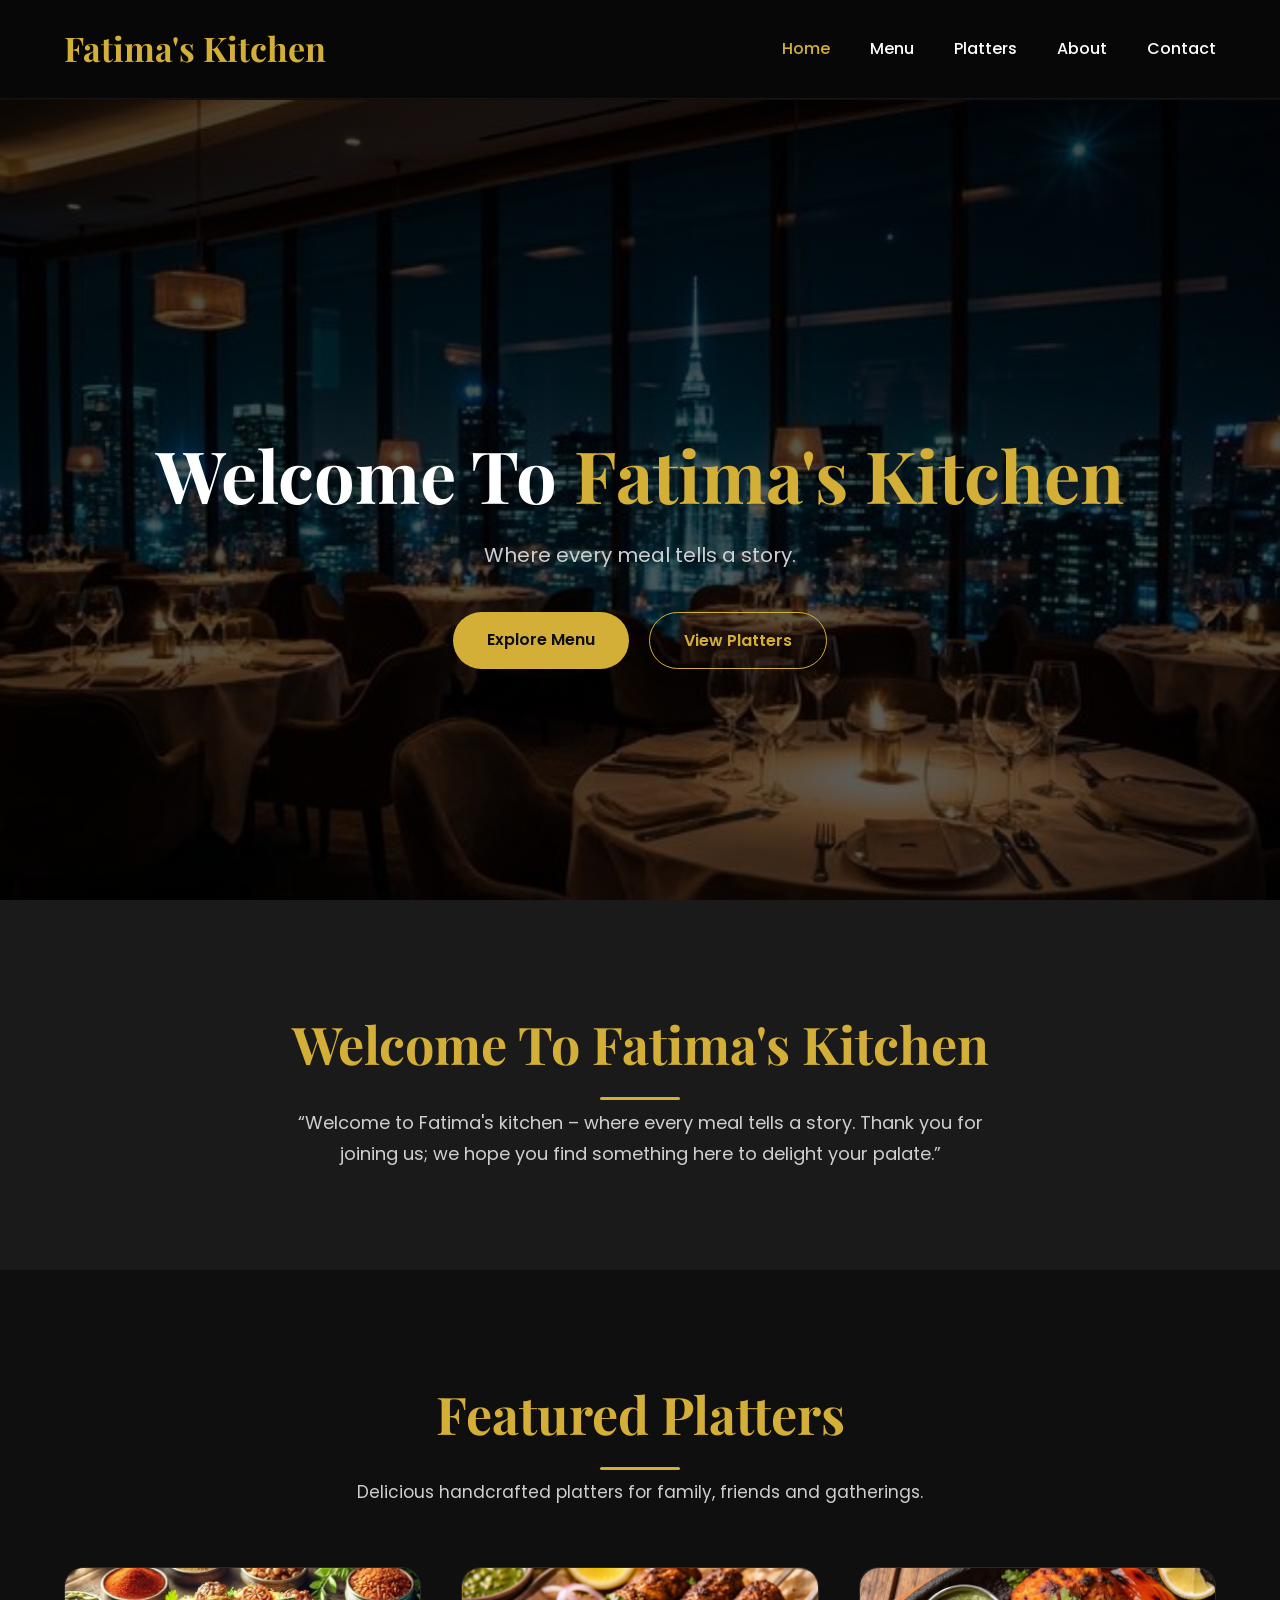
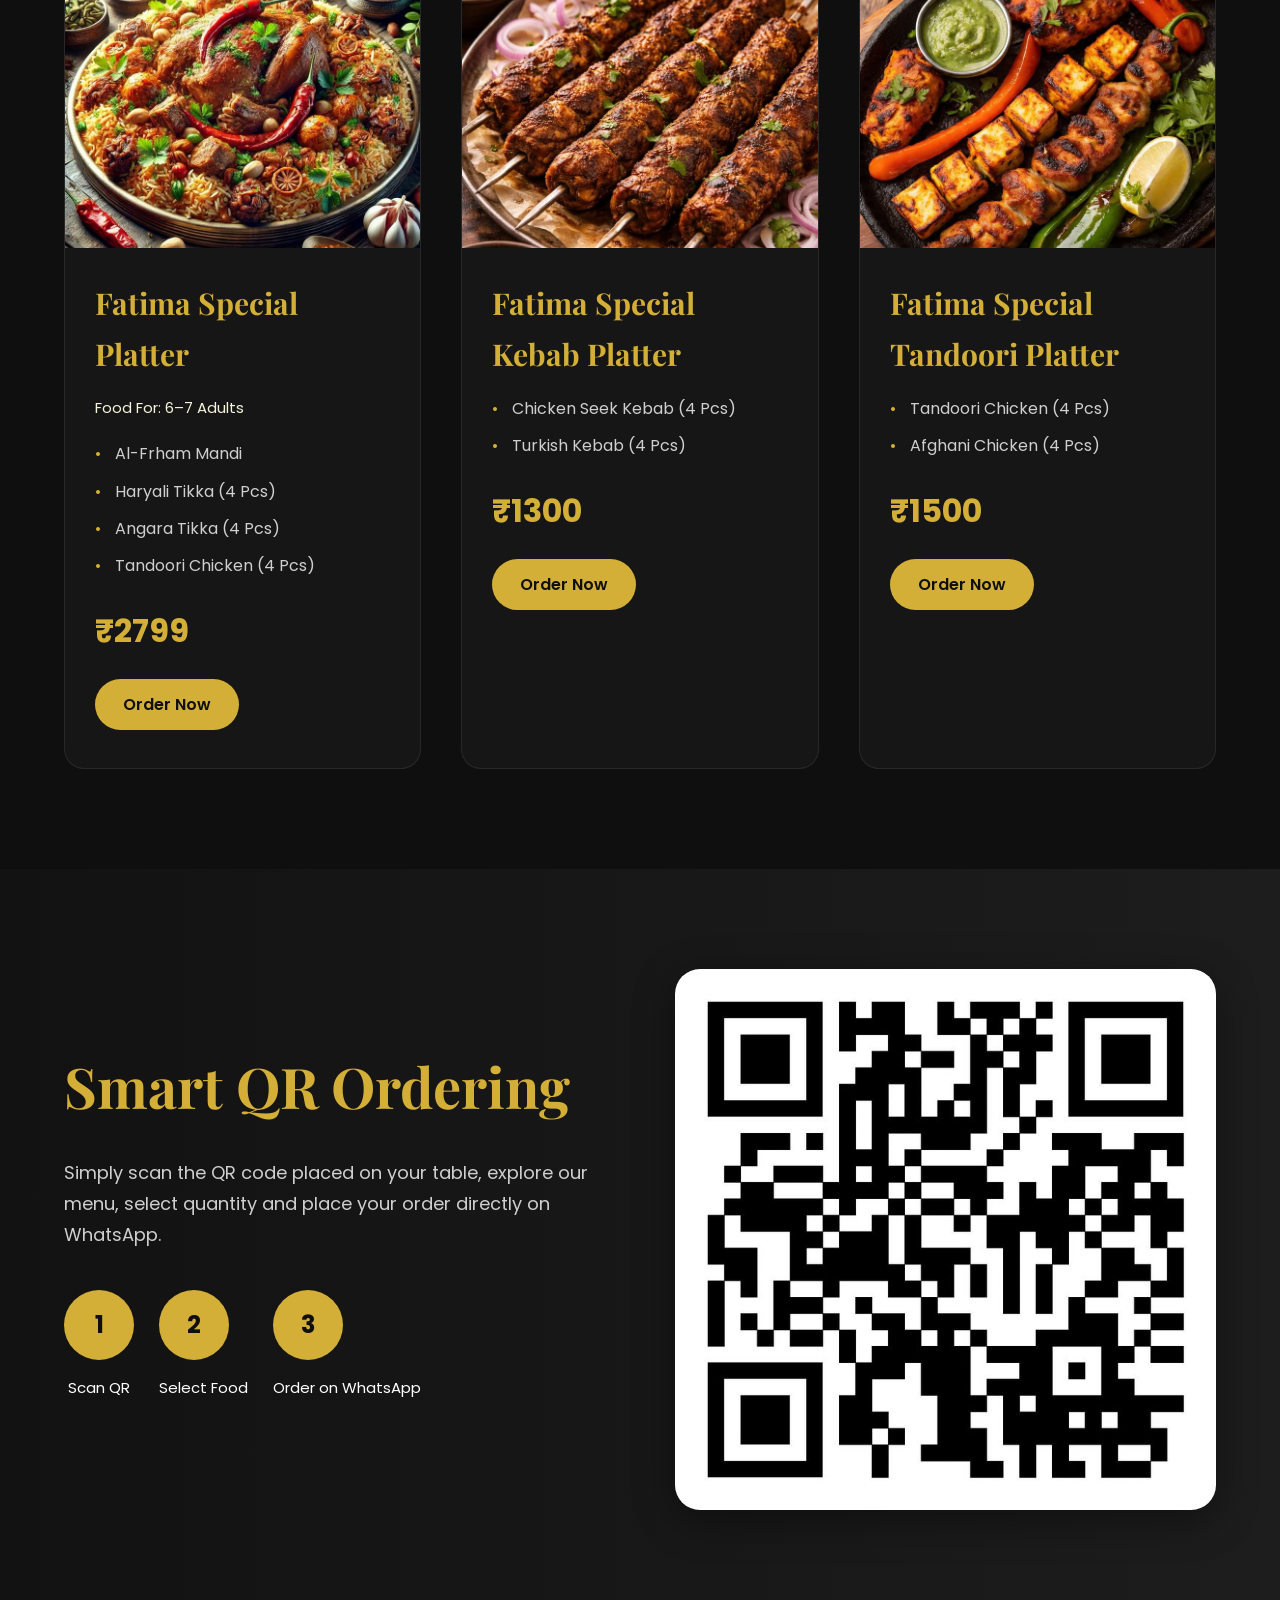
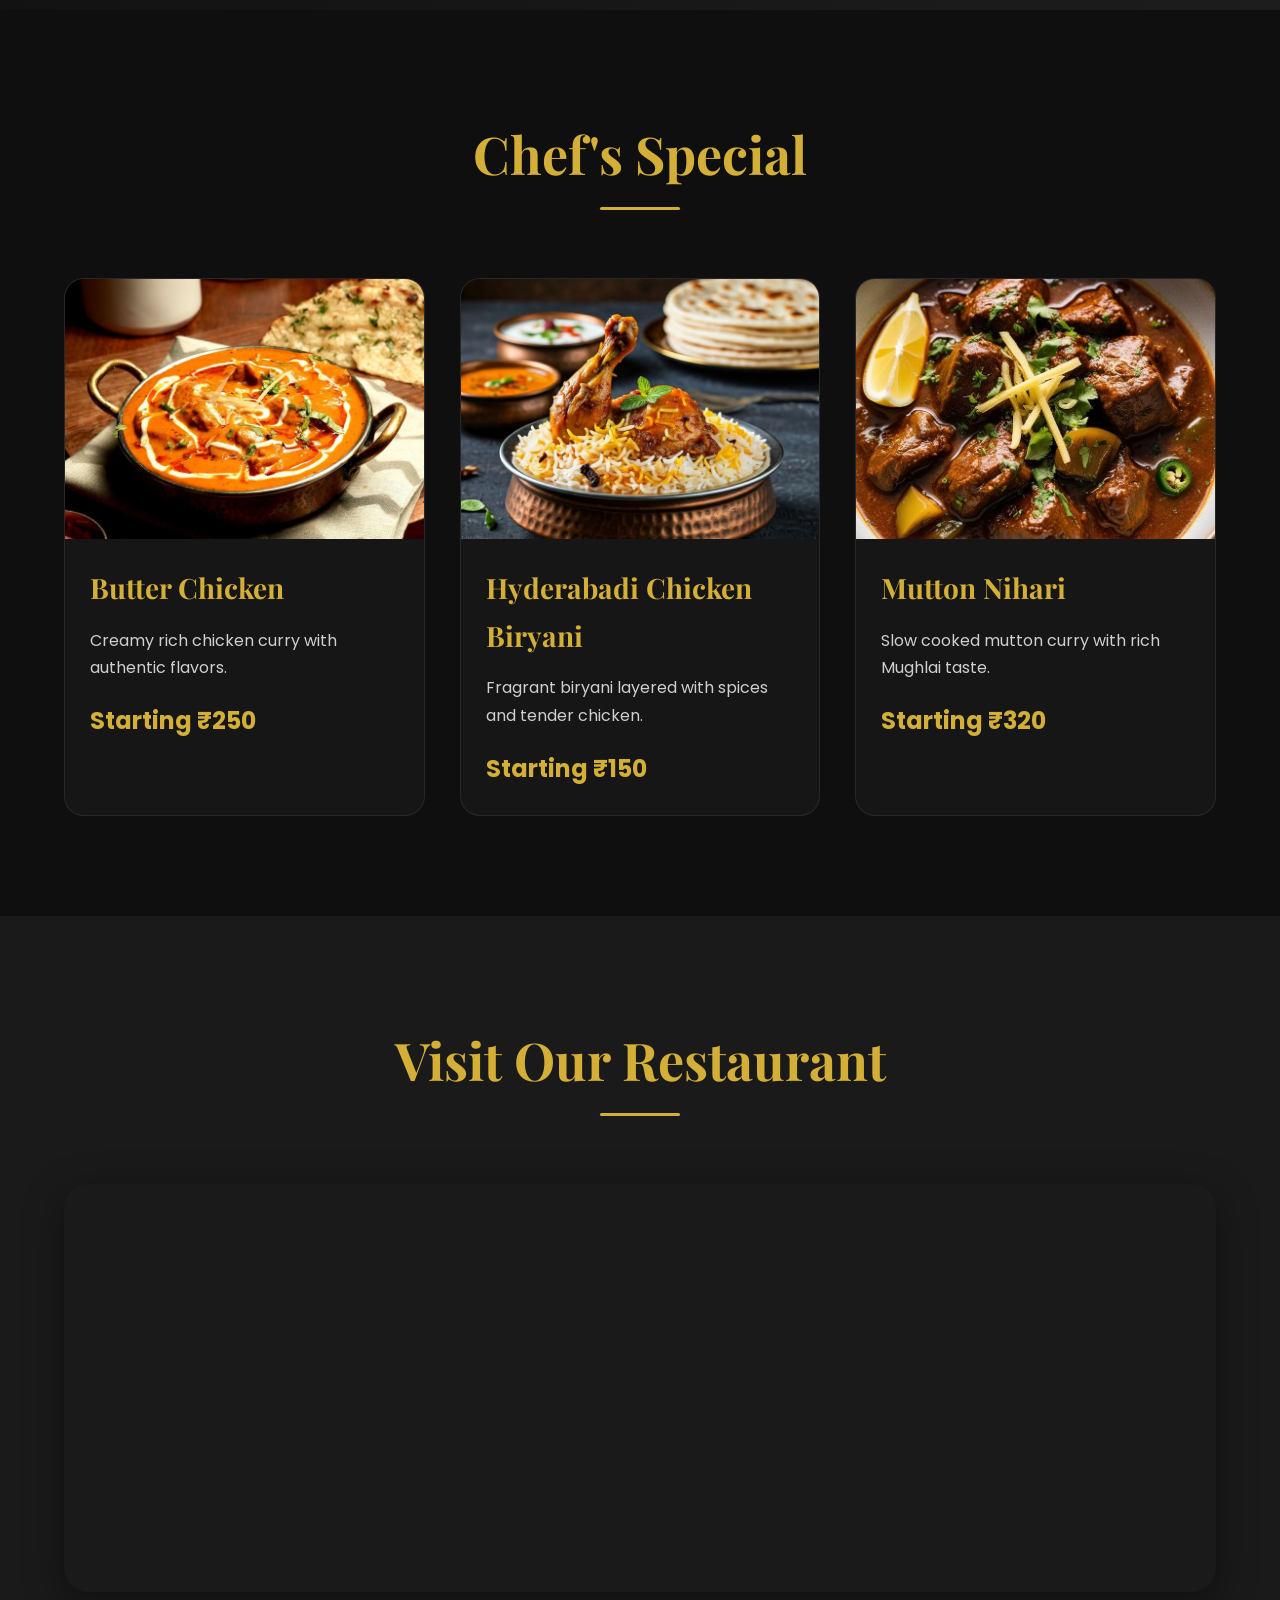
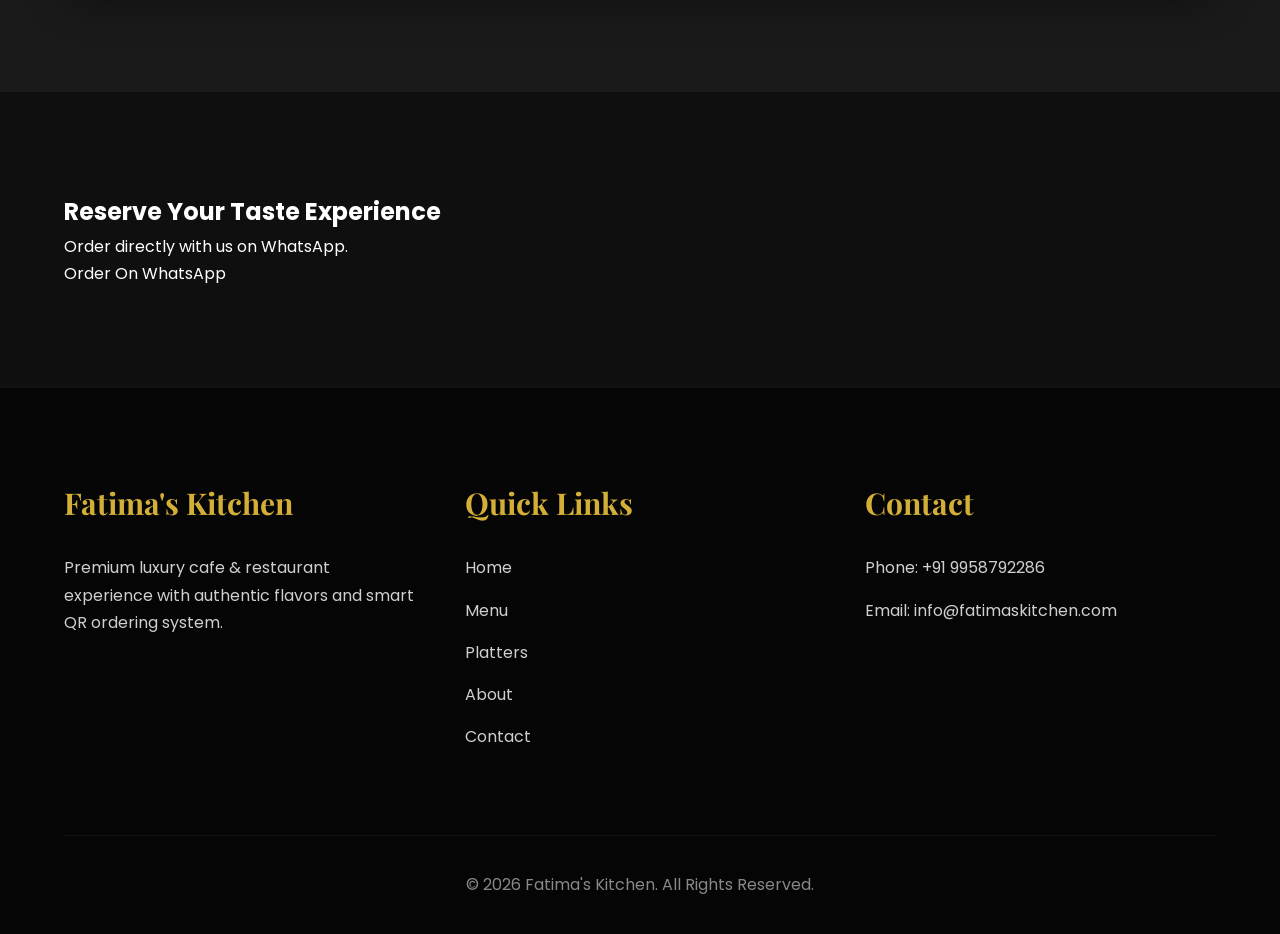
==== commit 983fde23: "Made some new changes to check" ====
--- a/index.html
+++ b/index.html
@@ -223,7 +223,7 @@
                         <h3>Fatima Special Platter</h3>
 
                         <p class="serves">
-                            Designed For: 6–7 Adults
+                            Food For: 6–7 Adults
                         </p>
 
                         <ul>
